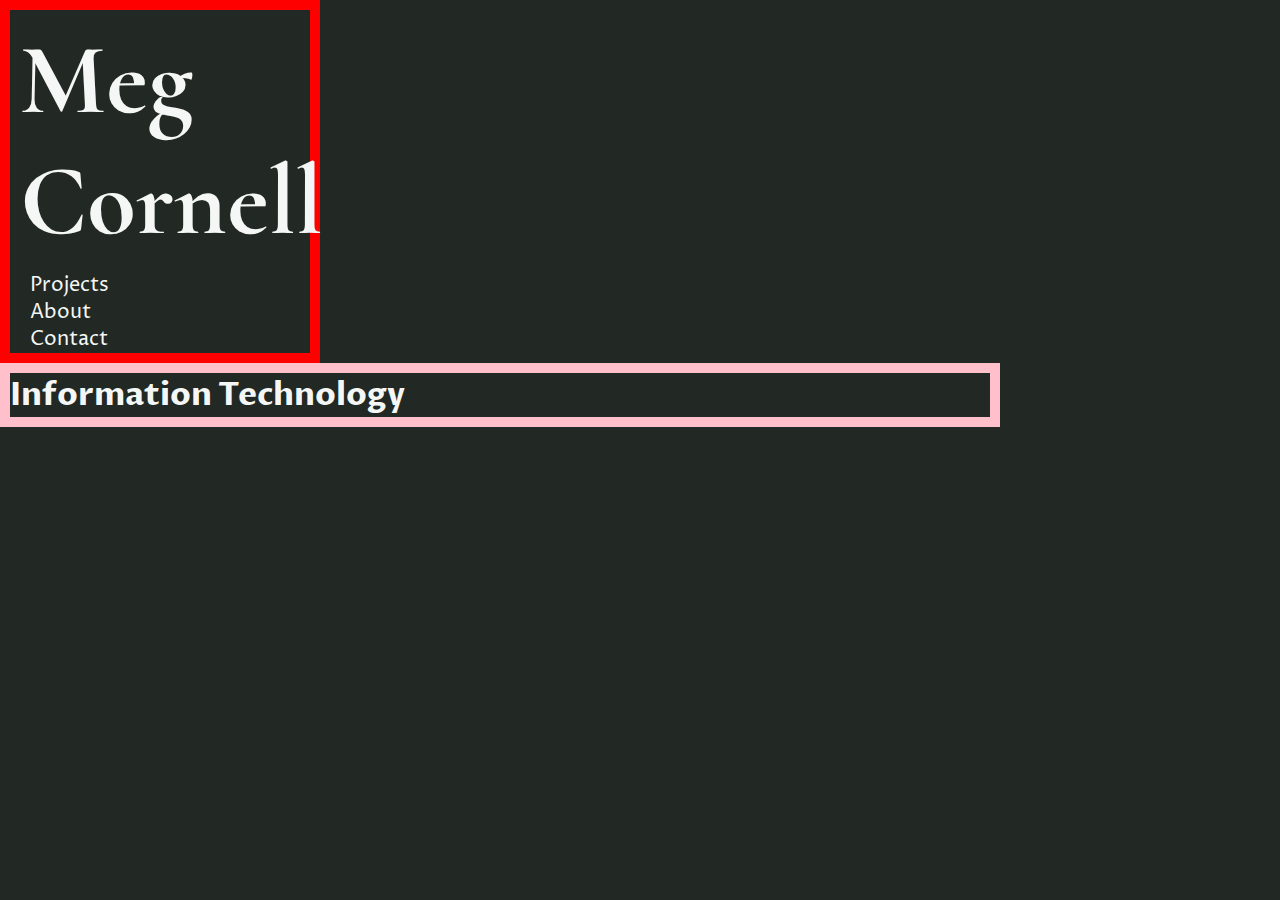
==== it.html @ 4cf1ceab "More pages and formatting" ====
<!DOCTYPE html>
<html class="no-js" lang="en-US"> 
    <head>
        <meta charset="UTF-8" />
        <meta name="viewport" content="width=device-width, initial-scale=1.0" />
        <meta http-equiv="X-UA-Compatible" content="IE=edge">
        <link rel="pingback" href="https: //domainname.com/xmlrpc.php" />
        <title>Meg Cornell Portfolio</title>
        <!-- style and script resources -->
        <link rel="stylesheet" href="styles.css" media="all">
        <link rel="preconnect" href="https://fonts.googleapis.com">
        <link rel="preconnect" href="https://fonts.gstatic.com" crossorigin>
        <link href="https://fonts.googleapis.com/css2?family=Cormorant:ital,wght@0,300..700;1,300..700&family=DM+Serif+Display:ital@0;1&family=Inter:wght@400;600&family=Proza+Libre:ital,wght@0,400;0,500;0,600;0,700;0,800;1,400;1,500;1,600;1,700;1,800&display=swap" rel="stylesheet">
        <script src="mmc.js"></script>
        <!--meta properties -->
        <meta name="Portfolio" content="Meg Cornell's Portfolio" />
        <meta name="og:country-name" content="USA" />
        
        <!-- Site fevicon icons -->
        <link rel="icon" href="images/icon/cropped-cropped-favicon-1-1-32x32.png" sizes="32x32" />
        <link rel="icon" href="images/icon/cropped-cropped-favicon-1-1-192x192.png" sizes="192x192" />
        <link rel="apple-touch-icon-precomposed" href="images/icon/cropped-cropped-favicon-1-1-180x180.png" />
        <meta name="msapplication-TileImage" content="images/icon/cropped-cropped-favicon-1-1-270x270.png" />
        <!--complete list of meta tags at - https://gist.github.com/lancejpollard/1978404 -->
    </head>
    <body>
        <div id="bodyContainer">
            <div id="header">
                <a href="index.html"><h1 id="name">Meg Cornell</h1></a>
                    <nav id="navBar">
                        <ul id="navContainer">
                            <a href="#projects"><li class="navItem">Projects</li></a>
                            <a href="#about" > <li class="navItem">About</li></a>
                            <a href="#contact"><li class="navItem">Contact</li></a>
                        </ul>
                    </nav>
                </div>
                <main id="main">
       <h1>Information Technology</h1> 
       </main>
    </body>
    <footer></footer>
</div>
    </html>
---- styles.css ----
:root {
    --main-bg_color: #222823;
    --main-font-color: #f4f7f5;
    --accentColor: #f72585;
   
}


* {
        margin: 0;
        padding: 0;
        box-sizing: border-box;
        background-color: var(--main-bg_color);
        color: var(--main-font-color);
        font-family: "Proza Libre", sans-serif;
        
       
}

/* links */
a:link {
    text-decoration: none;
}
a:hover {
    color: var(--accentColor);
    text-decoration: bold;
   
}

/* title styles */
#name {
    padding: 5px;
    margin: 5px;
    font-size: 100px;
    font-family: "Cormorant", serif;
}


/* nav styles */
.navItem {
    padding-left: 20px;
    font-size: 20px;
   
}

/* body flex */

#bodyContainer {
    display: flex;
    flex-flow: row wrap;
    justify-content: flex-start;
}

#header {
    max-width: 25%;
    border: 10px solid red;
}
#main {
    min-width: 1000px;
    max-width: 75%;
    border: 10px solid pink;
    align-items: left;
}

/* subtitle styles */
.box, .projbox {
    display: flex;
    flex-flow: column nowrap;
    justify-content: left;
}
.titleBox, .cards {
    align-items: left;
    margin: 0;
    padding: 10px; 
    text-align: left;
}


section {
    border-bottom: 5px solid;
}


/* contact */
.contactItem {
    margin: 0;
    padding-left: 10px; 
    list-style: none;
}
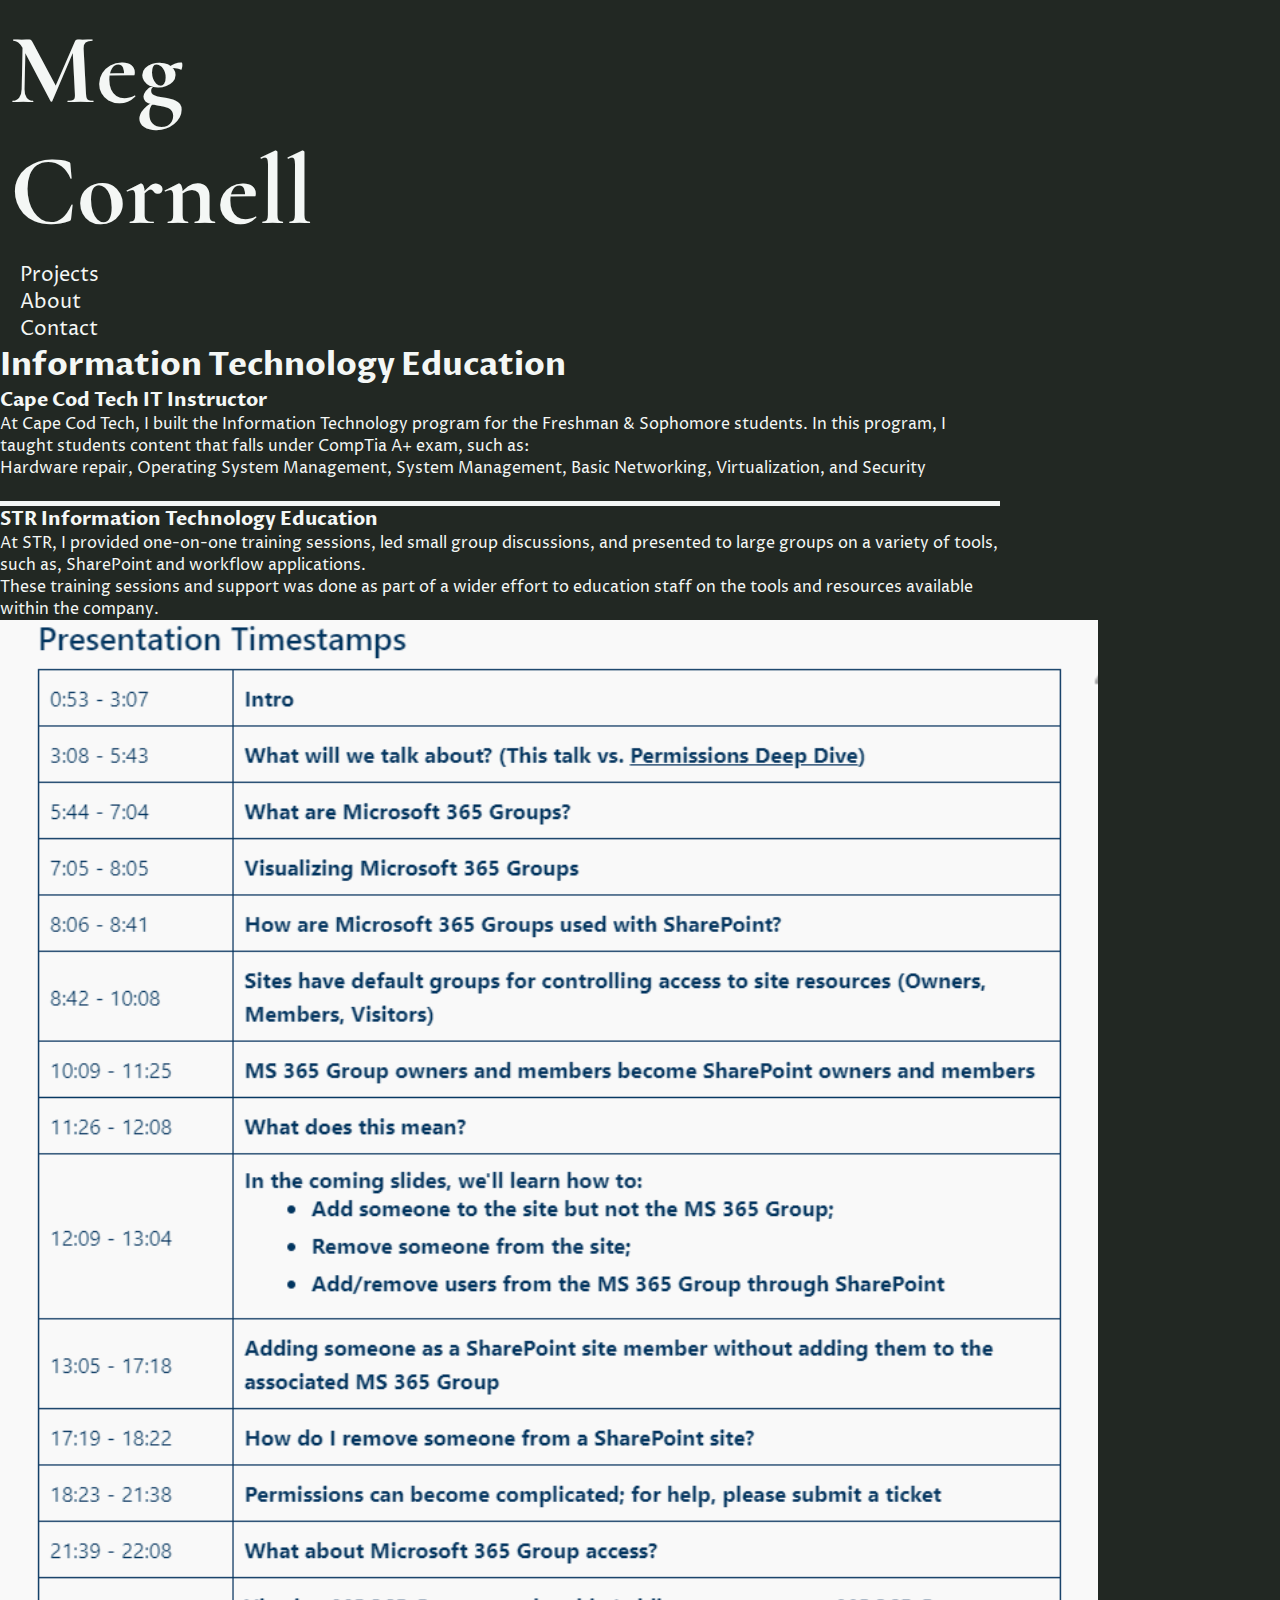
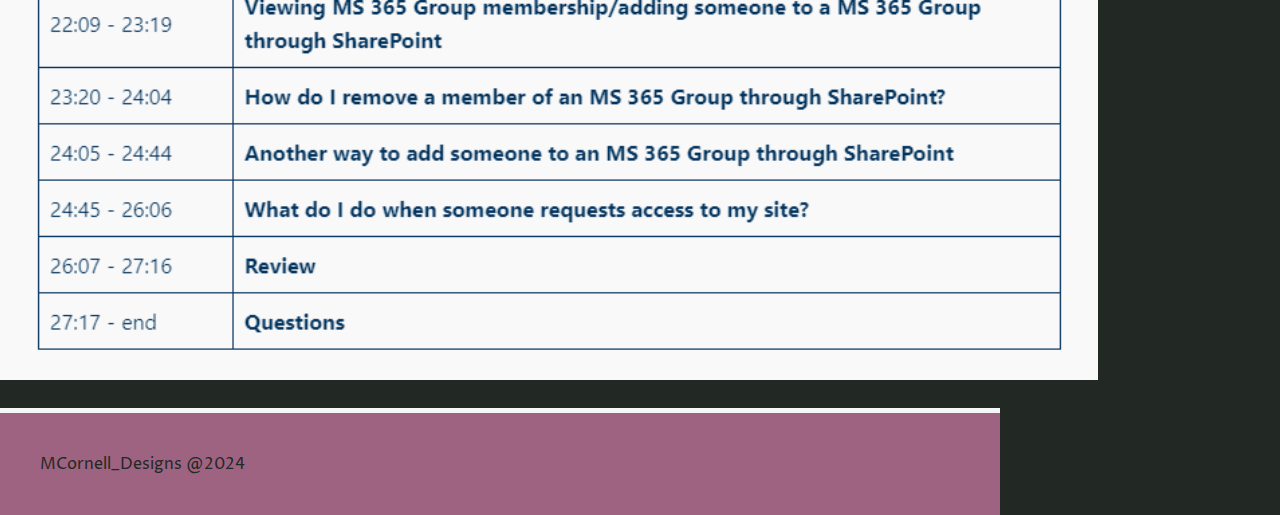
==== commit 328be589: "added photos and more formatting" ====
--- a/it.html
+++ b/it.html
@@ -36,7 +36,34 @@
                     </nav>
                 </div>
                 <main id="main">
-       <h1>Information Technology</h1> 
+       <h1 class="subTitle" id="projects">Information Technology Education</h1> 
+       <section class="projCards">
+        <h3 class="sectionTitle">Cape Cod Tech IT Instructor</h3>
+        <p>At Cape Cod Tech, I built the Information Technology program for the Freshman & Sophomore students. In this program, I taught students content that falls under CompTia A+ exam, such as:</p>  
+    
+        <ul>
+           <li>Hardware repair, Operating System Management, System Management, Basic Networking, Virtualization, and Security</li>
+        
+        </ul>
+        <div class="picBox">
+            <img class="itPIc" src="">
+            <img class="itPIc" src="">
+            <img class="itPIc" src="">
+        </div>
+        </section>
+        <section class="projCards">
+            <h3>STR Information Technology Education</h3>
+            <p class="sectionPara">At STR, I provided one-on-one training sessions, led small group discussions, and presented to large groups on a variety of tools, such as, SharePoint and workflow applications.</p>
+            <p class="sectionPara">These training sessions and support was done as part of a wider effort to education staff on the tools and resources available within the company.</p>  
+        
+            <div class="picBox">
+                <img class="itPic" src="img/timestamp.png">
+                <img class="itPic" src="">
+                <img class="itPic" src="">
+            </div>
+            
+            </section>
+            <footer class="footer">MCornell_Designs @2024</footer>
        </main>
     </body>
     <footer></footer>
--- a/styles.css
+++ b/styles.css
@@ -1,7 +1,7 @@
 :root {
     --main-bg_color: #222823;
     --main-font-color: #f4f7f5;
-    --accentColor: #f72585;
+    --accentColor: #9d6381;
    
 }
 
@@ -18,13 +18,18 @@
 }
 
 /* links */
+a:hover {
+    background-color: var(--accentColor);
+    color: var(--accentColor);
+    text-decoration: bold;
+}
+
 a:link {
     text-decoration: none;
 }
-a:hover {
-    color: var(--accentColor);
-    text-decoration: bold;
-   
+
+.contactItem:hover {
+    background-color: var(--accentColor);
 }
 
 /* title styles */
@@ -53,12 +58,10 @@
 
 #header {
     max-width: 25%;
-    border: 10px solid red;
 }
 #main {
     min-width: 1000px;
     max-width: 75%;
-    border: 10px solid pink;
     align-items: left;
 }
 
@@ -80,6 +83,11 @@
     border-bottom: 5px solid;
 }
 
+.footer {
+    padding: 40px;
+    background-color: var(--accentColor);
+    color: var(--main-bg_color);
+}
 
 /* contact */
 .contactItem {
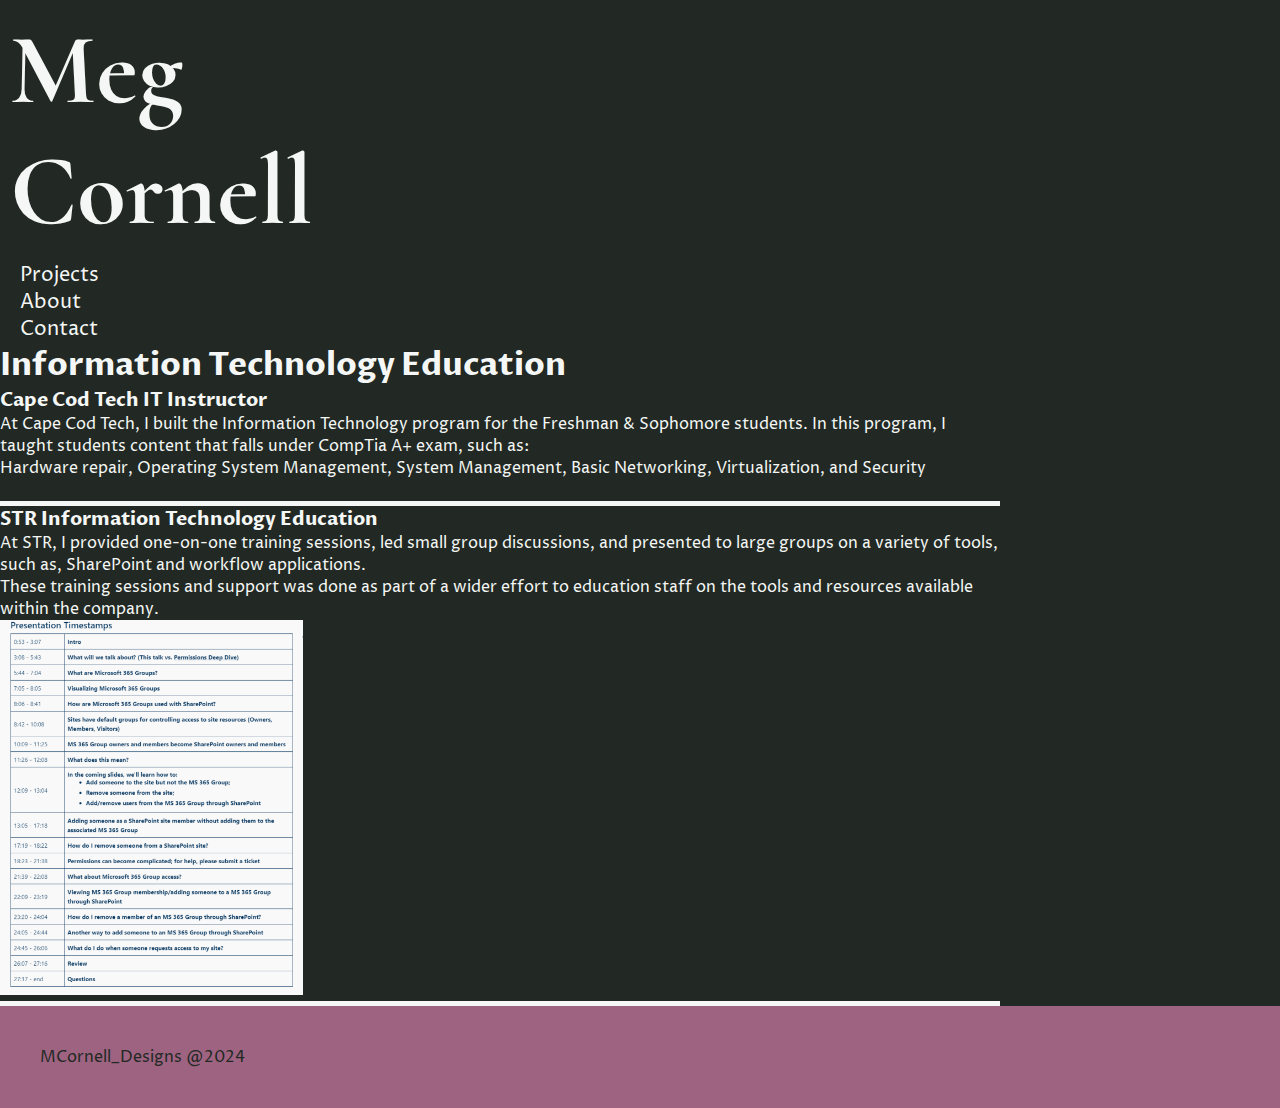
==== commit 234964ef: "commit" ====
--- a/it.html
+++ b/it.html
@@ -29,43 +29,42 @@
                 <a href="index.html"><h1 id="name">Meg Cornell</h1></a>
                     <nav id="navBar">
                         <ul id="navContainer">
-                            <a href="#projects"><li class="navItem">Projects</li></a>
-                            <a href="#about" > <li class="navItem">About</li></a>
-                            <a href="#contact"><li class="navItem">Contact</li></a>
+                            <a href="index.html#projects"><li class="navItem"><span class="liItem">Projects</span></li></a>
+                            <a href="index.html#about" > <li class="navItem"><span class="liItem">About</span></li></a>
+                            <a href="index.html#contact"><li class="navItem"><span class="liItem">Contact</span></li></a>
                         </ul>
                     </nav>
-                </div>
-                <main id="main">
-       <h1 class="subTitle" id="projects">Information Technology Education</h1> 
-       <section class="projCards">
-        <h3 class="sectionTitle">Cape Cod Tech IT Instructor</h3>
-        <p>At Cape Cod Tech, I built the Information Technology program for the Freshman & Sophomore students. In this program, I taught students content that falls under CompTia A+ exam, such as:</p>  
+            </div>
+             <main id="main">
+                 <h1 class="subTitle" id="projects">Information Technology Education</h1> 
+                 <section class="projCards">
+                    <h3 class="sectionTitle">Cape Cod Tech IT Instructor</h3>
+                    <p>At Cape Cod Tech, I built the Information Technology program for the Freshman & Sophomore students. In this program, I taught students content that falls under CompTia A+ exam, such as:</p>  
     
-        <ul>
-           <li>Hardware repair, Operating System Management, System Management, Basic Networking, Virtualization, and Security</li>
+                    <ul>
+                        <li>Hardware repair, Operating System Management, System Management, Basic Networking, Virtualization, and Security</li>
+                    </ul>
+                    <div class="picBox">
+                        <img class="itPIc" src="">
+                         <img class="itPIc" src="">
+                        <img class="itPIc" src="">
+                    </div>
+                 </section>
+                <section class="projCards">
+                    <h3>STR Information Technology Education</h3>
+                        <p class="sectionPara">At STR, I provided one-on-one training sessions, led small group discussions, and presented to large groups on a variety of tools, such as, SharePoint and workflow applications.</p>
+                        <p class="sectionPara">These training sessions and support was done as part of a wider effort to education staff on the tools and resources available within the company.</p>  
         
-        </ul>
-        <div class="picBox">
-            <img class="itPIc" src="">
-            <img class="itPIc" src="">
-            <img class="itPIc" src="">
-        </div>
-        </section>
-        <section class="projCards">
-            <h3>STR Information Technology Education</h3>
-            <p class="sectionPara">At STR, I provided one-on-one training sessions, led small group discussions, and presented to large groups on a variety of tools, such as, SharePoint and workflow applications.</p>
-            <p class="sectionPara">These training sessions and support was done as part of a wider effort to education staff on the tools and resources available within the company.</p>  
-        
-            <div class="picBox">
-                <img class="itPic" src="img/timestamp.png">
-                <img class="itPic" src="">
-                <img class="itPic" src="">
+                     <div class="picBox">
+                        <img class="itPic projImg" src="img/timestamp.png">
+                        <img class="itPic" src="">
+                         <img class="itPic" src="">
+                     </div>
+                    </section>
+                    
+                </main>
             </div>
-            
-            </section>
-            <footer class="footer">MCornell_Designs @2024</footer>
-       </main>
+        <footer class="footer">MCornell_Designs @2024</footer>
     </body>
-    <footer></footer>
-</div>
+
     </html>--- a/styles.css
+++ b/styles.css
@@ -2,6 +2,7 @@
     --main-bg_color: #222823;
     --main-font-color: #f4f7f5;
     --accentColor: #9d6381;
+    --black: #000000;
    
 }
 
@@ -28,9 +29,7 @@
     text-decoration: none;
 }
 
-.contactItem:hover {
-    background-color: var(--accentColor);
-}
+
 
 /* title styles */
 #name {
@@ -91,7 +90,25 @@
 
 /* contact */
 .contactItem {
-    margin: 0;
+    margin: 5px;
     padding-left: 10px; 
     list-style: none;
+<<<<<<< Updated upstream
+
+}
+
+.liItem:hover {
+    background-color: var(--accentColor);
+    color: var(--black);
+    padding: 2px;
+    border-radius: 5%;
+=======
+}
+
+/* Img formatting on sub pages */
+
+.projImg {
+    max-width: 400px;
+    max-height: 375px;
+>>>>>>> Stashed changes
 }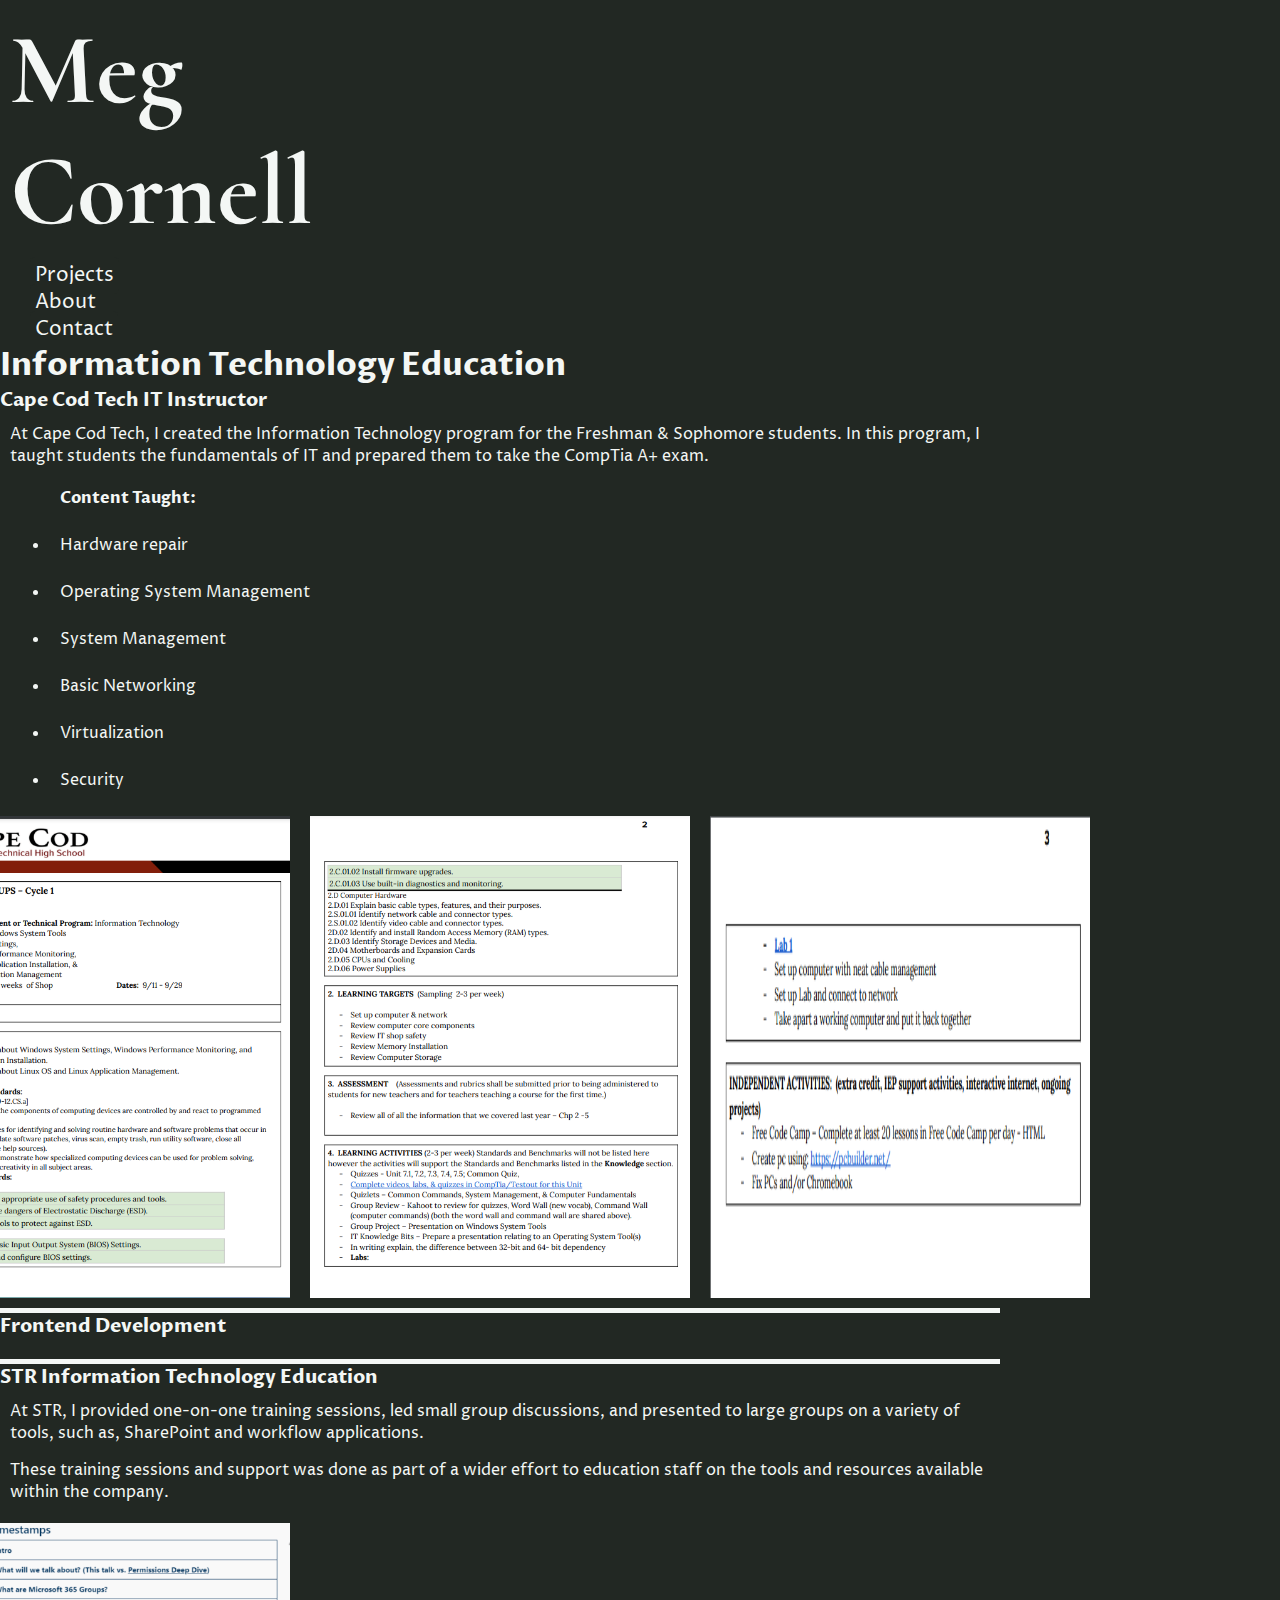
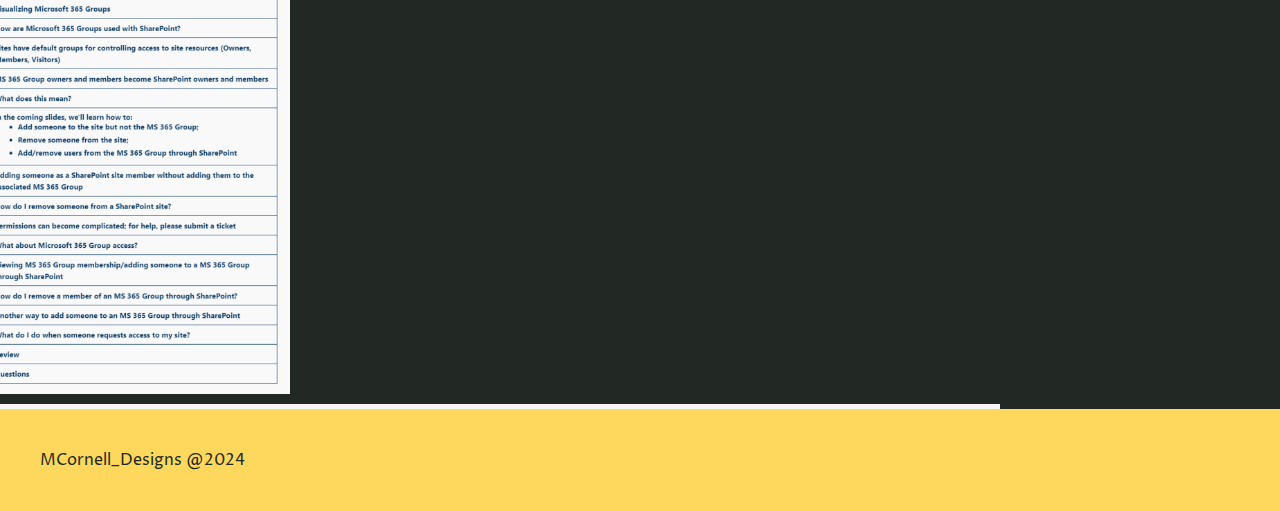
==== commit 798a6709: "streamline formatting" ====
--- a/it.html
+++ b/it.html
@@ -39,24 +39,35 @@
                  <h1 class="subTitle" id="projects">Information Technology Education</h1> 
                  <section class="projCards">
                     <h3 class="sectionTitle">Cape Cod Tech IT Instructor</h3>
-                    <p>At Cape Cod Tech, I built the Information Technology program for the Freshman & Sophomore students. In this program, I taught students content that falls under CompTia A+ exam, such as:</p>  
-    
+                    <p class="projPara">At Cape Cod Tech, I created the Information Technology program for the Freshman & Sophomore students. In this program, I taught students the fundamentals of IT and prepared them to take the CompTia A+ exam.</p>  
+                    <h4 class="itLi">Content Taught:</h4>
                     <ul>
-                        <li>Hardware repair, Operating System Management, System Management, Basic Networking, Virtualization, and Security</li>
+                        <li class="itLi">Hardware repair</li>
+                        <li class="itLi"> Operating System Management</li>
+                        <li class="itLi">System Management</li>
+                        <li class="itLi">Basic Networking</li>
+                        <li class="itLi">Virtualization</li>
+                        <li class="itLi">Security</li>
                     </ul>
                     <div class="picBox">
-                        <img class="itPIc" src="">
-                         <img class="itPIc" src="">
-                        <img class="itPIc" src="">
+                        <img class="itPic" src="img/cct1.png">
+                         <img class="itPic" src="img/cct2.png">
+                        <img class="itPic" src="img/cct3.png">
                     </div>
+                 </section>
+                 <section class="proCards">
+                    <h3 class="sectionTitle">Frontend Development</h3>
+                    <p class="projPara">
+
+                    </p>
                  </section>
                 <section class="projCards">
                     <h3>STR Information Technology Education</h3>
-                        <p class="sectionPara">At STR, I provided one-on-one training sessions, led small group discussions, and presented to large groups on a variety of tools, such as, SharePoint and workflow applications.</p>
-                        <p class="sectionPara">These training sessions and support was done as part of a wider effort to education staff on the tools and resources available within the company.</p>  
+                        <p class="sectionPara projPara"">At STR, I provided one-on-one training sessions, led small group discussions, and presented to large groups on a variety of tools, such as, SharePoint and workflow applications.</p>
+                        <p class="sectionPara projPara"">These training sessions and support was done as part of a wider effort to education staff on the tools and resources available within the company.</p>  
         
                      <div class="picBox">
-                        <img class="itPic projImg" src="img/timestamp.png">
+                        <img class="itPic" src="img/timestamp.png">
                         <img class="itPic" src="">
                          <img class="itPic" src="">
                      </div>
--- a/styles.css
+++ b/styles.css
@@ -1,7 +1,7 @@
 :root {
     --main-bg_color: #222823;
     --main-font-color: #f4f7f5;
-    --accentColor: #9d6381;
+    --accentColor: #fdd85d;
     --black: #000000;
    
 }
@@ -20,9 +20,7 @@
 
 /* links */
 a:hover {
-    background-color: var(--accentColor);
     color: var(--accentColor);
-    text-decoration: bold;
 }
 
 a:link {
@@ -77,6 +75,15 @@
     text-align: left;
 }
 
+.projImg:hover {
+    margin: 5px;
+    border: 10px solid var(--accentColor);
+}
+
+.projImg {
+    min-width: 800px;
+    max-width: 1000px;
+}
 
 section {
     border-bottom: 5px solid;
@@ -88,27 +95,64 @@
     color: var(--main-bg_color);
 }
 
+/* about */
+.txt {
+    margin: 5px;
+    padding: 10px;
+    
+}
 /* contact */
 .contactItem {
     margin: 5px;
     padding-left: 10px; 
     list-style: none;
-<<<<<<< Updated upstream
 
+}
+.liItem {
+    margin: 10px;
+    padding: 5px;
+    border-radius: 5px;
 }
 
 .liItem:hover {
     background-color: var(--accentColor);
     color: var(--black);
-    padding: 2px;
-    border-radius: 5%;
-=======
+    padding: 3px;
+    margin: 10px;
+    border-radius: 5px;
+   
 }
 
-/* Img formatting on sub pages */
+.projTitle {
+    border-radius: 0%;
+}
 
-.projImg {
-    max-width: 400px;
-    max-height: 375px;
->>>>>>> Stashed changes
-}+/* projects */
+
+.obsLi {
+    padding: 10px;
+    margin-left: 50px;
+}
+
+.projPara {
+    padding: 5px;
+    margin: 5px;
+}
+
+.itLi {
+    padding: 10px;
+    margin: 5px; 
+    margin-left: 50px;
+}
+.picBox {
+    display: flex;
+    flex-flow: center wrap;
+    justify-content: center;
+}
+.itPic {
+    min-width: 400px;
+    max-width: 600px;
+    padding: 10px;
+
+}
+
